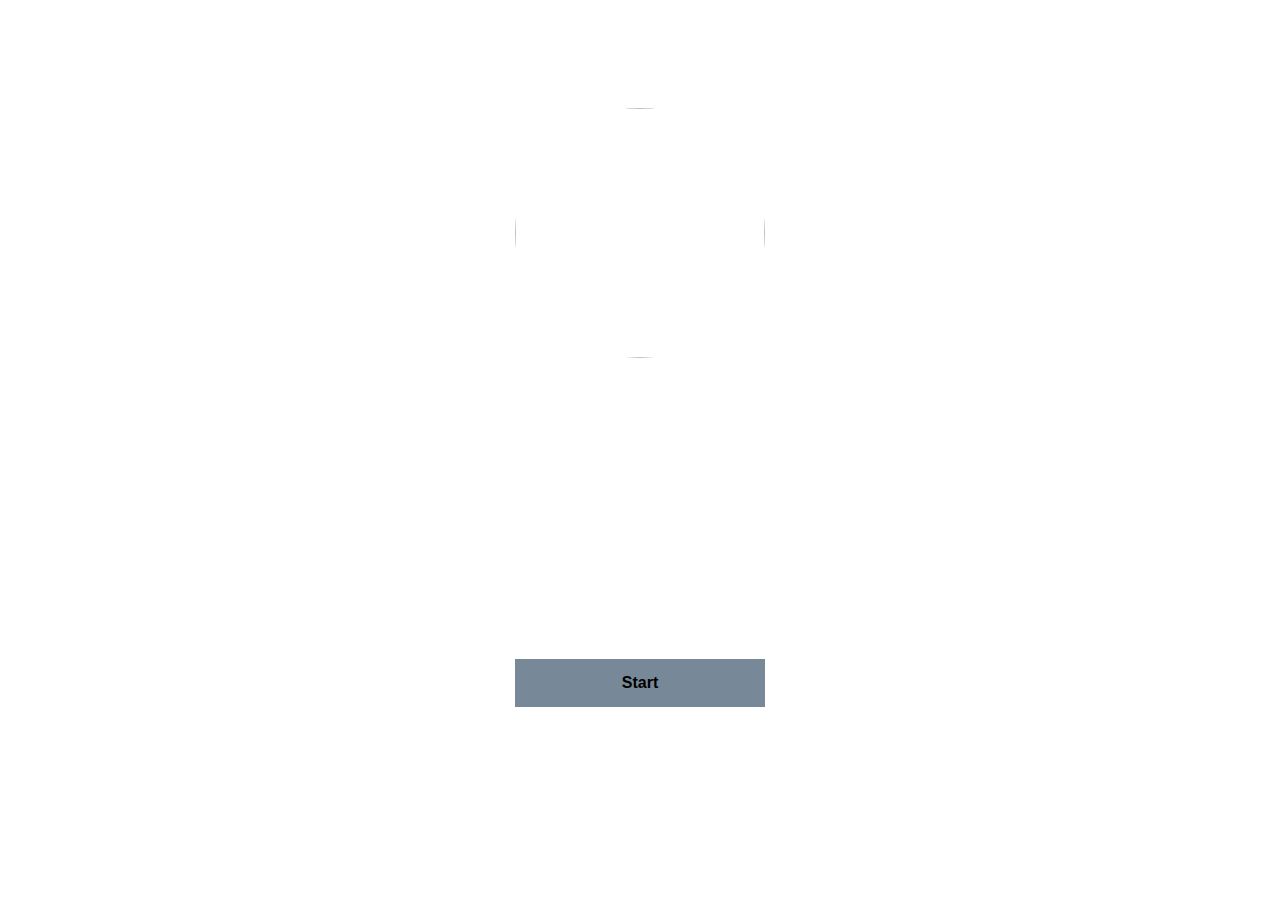
==== templates/index.html @ b40b4284 "my first commit" ====
<!DOCTYPE html>
<html lang="en">
<head>
<meta charset="UTF-8">
<meta name="viewport" content="width=device-width, initial-scale=1.0">
<title>Document</title>
<link rel="stylesheet" href="style.css"/>
</head>
<body>
<div>
<img src="../images/logo2.png"/>
</div>
<div>
<a href="./select.html"> <button><strong>Start</strong></button></a>
</div>
</body>
</html>
---- templates/style.css ----
body{
    background-image: url('../images/front\ page.avif');
    background-repeat: no-repeat;
    background-size: cover;
    }
    img{
    display: inline-flex;/* Use inline-flex to align the icon properly */
    justify-content: center; /* Center the icon horizontally */
    align-items: center; /*Center the icon vertically */
    width: 250px; /* Set the width of the circle */
    height: 250px; /* Set the height of the circle */
    border-radius: 50%; /* Makes the icon circular */
    font-size: 24px; /* Adjust the size of the icon */
    }
    button{
    padding: 15px;
    width: 250px;
    background-color: lightslategrey;
    border: none;
    font-size: medium;
    }
    button:hover{
    background-color: white;
    }
    div{
    display: flex;
    justify-content: center;
    height: 50vh;
    align-items: center;
    }
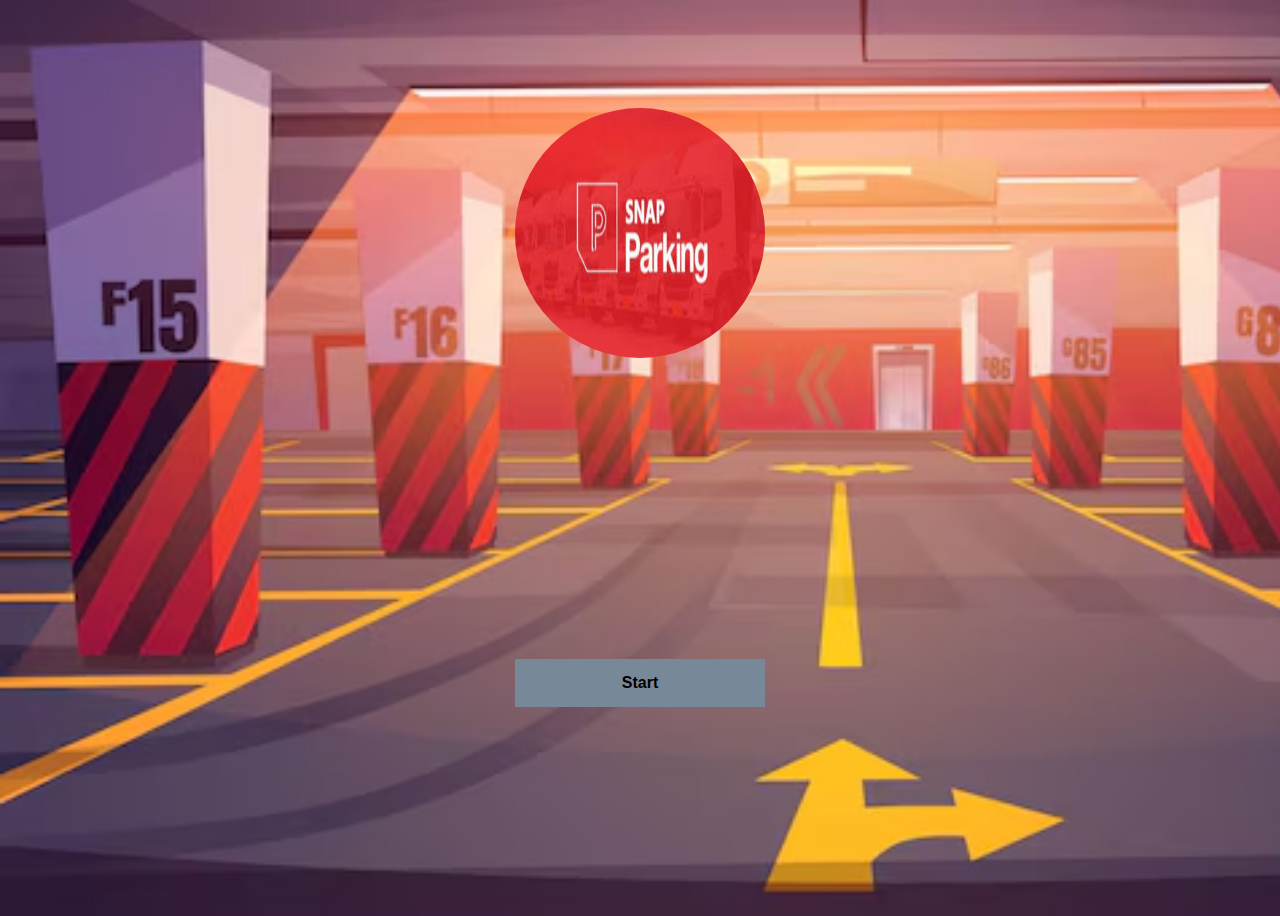
==== commit 30d8c64d: "my second commit" ====
--- a/templates/index.html
+++ b/templates/index.html
@@ -8,7 +8,7 @@
 </head>
 <body>
 <div>
-<img src="../images/logo2.png"/>
+<img src="../images/logo.jpg"/>
 </div>
 <div>
 <a href="./select.html"> <button><strong>Start</strong></button></a>
--- a/templates/style.css
+++ b/templates/style.css
@@ -1,5 +1,5 @@
 body{
-    background-image: url('../images/front\ page.avif');
+    background-image: url('../images/index.avif');
     background-repeat: no-repeat;
     background-size: cover;
     }
